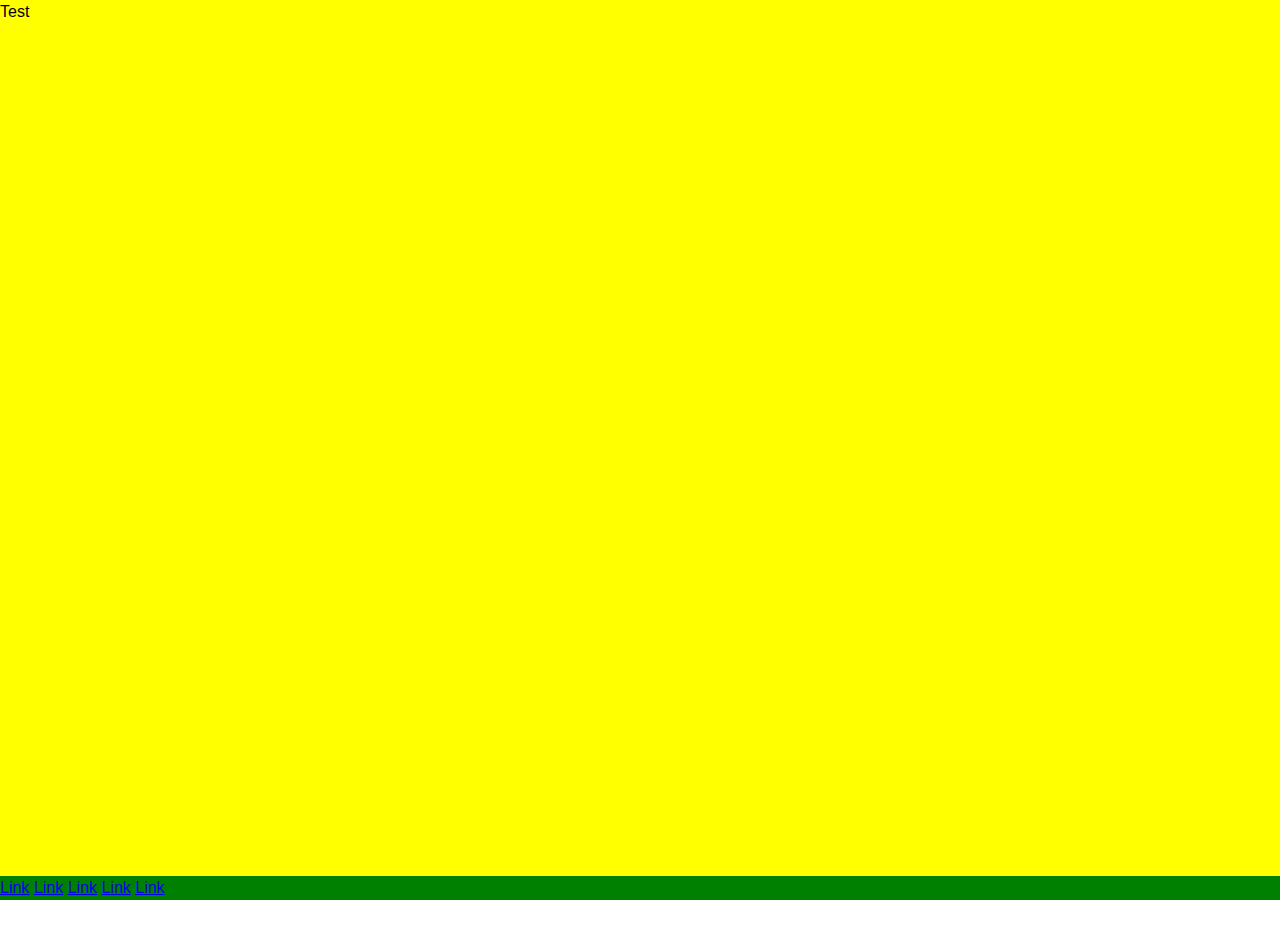
==== index.html @ cd863bf2 "initial" ====
<!DOCTYPE html>
<html lang="en">

<head>
    <meta charset="UTF-8">
    <meta name="viewport" content="width=device-width, initial-scale=1.0">
    <title>Tommi Ojaskivi</title>
    <link rel="stylesheet" href="css/style.css">
</head>

<body>
    <div id="content">


        <div id="first" class="page">Test</div>
        <div id="header">
            <div id="navbar">
                <a href="#">Link</a>
                <a href="#">Link</a>
                <a href="#">Link</a>
                <a href="#">Link</a>
                <a href="#">Link</a>
            </div>
        </div>
        <div id="second" class="page">Test</div>
    </div>


</body>

</html>
---- css/style.css ----
* {
    margin     : 0;
    padding    : 0;
    box-sizing : border-box;
    line-height: 1.5;
    font-family: 'Segoe UI', Roboto, Oxygen, Ubuntu, Cantarell, 'Open Sans', 'Helvetica Neue', sans-serif;
}
body{

}
.page {
    height: 100vh;
}

#first{
    position:absolute;
    left:0;
    right:0;
    top:0;
    bottom:0;
    background:yellow;
}
#second{
    position:
}

#header{
    height:50px;
}
#navbar {
    position: fixed; 
    bottom: 0;
    left:0;
    right:0;
    background: green;

}
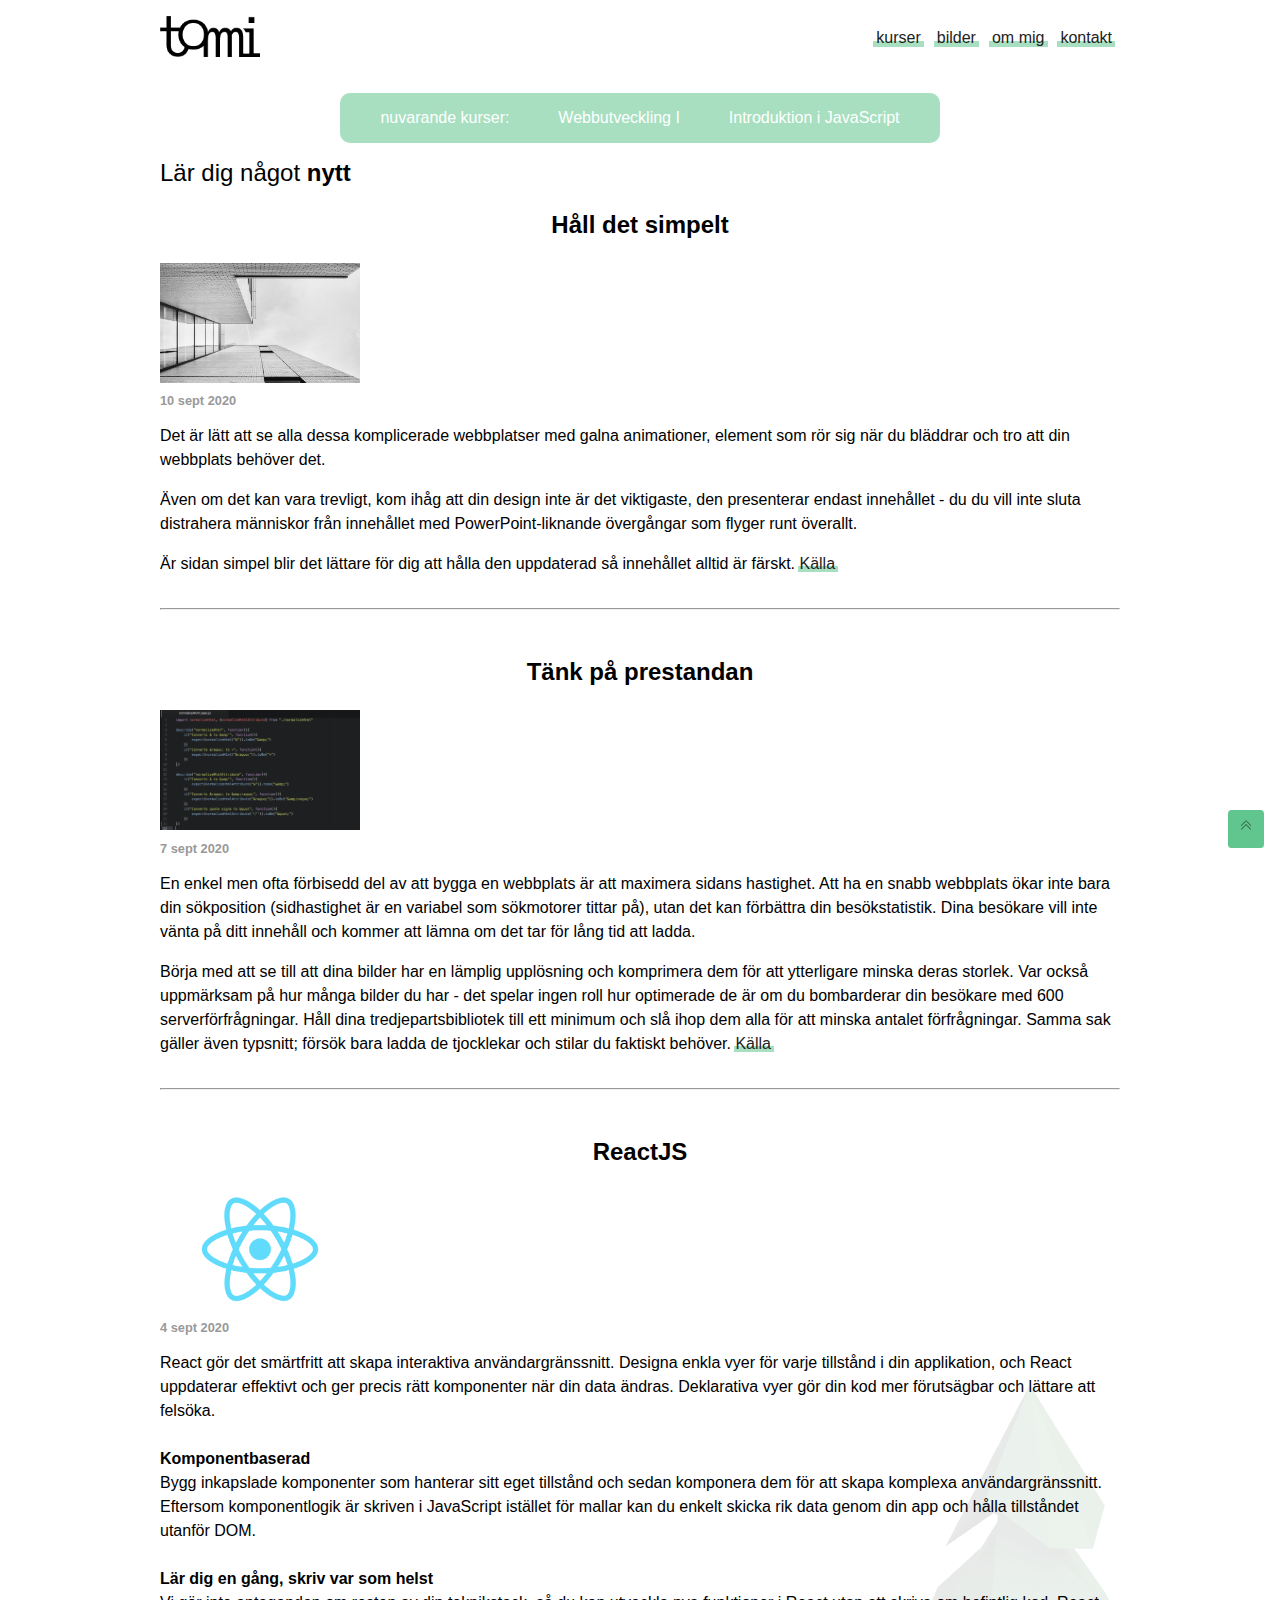
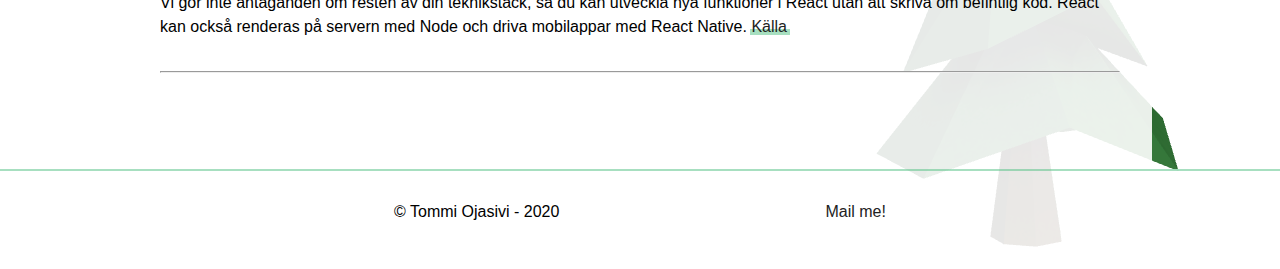
==== commit 998adfb7: "moment3 to mainpage" ====
--- a/index.html
+++ b/index.html
@@ -1,31 +1,181 @@
 <!DOCTYPE html>
-<html lang="en">
+<html lang="sv">
+
+<!-- Head innehåller information som inte syns för användaren -->
 
 <head>
     <meta charset="UTF-8">
     <meta name="viewport" content="width=device-width, initial-scale=1.0">
     <title>Tommi Ojaskivi</title>
+
+    <!-- Favicon är den lilla bilden som syns i fliken -->
+    <link rel="shortcut icon" href="img/favicon.png" type="image/x-icon">
+
+    <!-- Länk till CSS -->
     <link rel="stylesheet" href="css/style.css">
 </head>
 
+<!-- Body innehåller allt användaren ser -->
+
 <body>
-    <div id="content">
+
+    <!-- ankare som används i "tillbaka upp"-knappen -->
+    <a id="top"></a>
+
+    <!-- Tillbaka till toppen knapp -->
+    <a href="#top" id="top-button"><img src="img/uparrow.png" alt=""></a>
+
+    <div id="body-container">
+
+        <!-- Header är högst upp på sidan -->
+        <header>
+
+            <!-- En logotyp som även är en länk -->
+            <a href="index.html"><img src="img/logo.png" alt="Logotyp"></a>
+
+            <!-- Navigationsmeny -->
+            <nav>
+                <a href="courses.html">kurser</a>
+                <a href="pictures.html">bilder</a>
+                <a href="about.html">om mig</a>
+                <a href="contact.html">kontakt</a>
+            </nav>
+        </header>
+
+        <!-- Main innehåller själva innehållet på en sida -->
+        <main>
+
+            <div id="quick-link">
+                <span>nuvarande kurser:</span>
+                <a href="dt057g">Webbutveckling I</a>
+                <a href="dt084g">Introduktion i JavaScript</a>
+            </div>
+
+            <h2 class="top-h2"><span>Lär dig något</span> nytt</h2>
+
+            <!-- Article är en del av sidan -->
+            <article>
+
+                <!-- Lite mindre rubrik än h1 -->
+                <h2>Håll det simpelt</h2>
+
+                <!-- Länken ska öppnas i en ny flik -->
+                <a href="img/simple.jpg" target="_blank"><img src="img/simple.jpg"
+                        alt="Svartvit bild på ett stilrent hus"></a>
+
+                <!-- h4 är ännu mindre än h2 -->
+                <h4>10 sept 2020</h4>
+
+                <!-- Paragraf -->
+                <p>
+                    Det är lätt att se alla dessa komplicerade webbplatser med galna animationer, element som rör sig
+                    när du
+                    bläddrar och tro att din webbplats behöver det.
+                </p>
+                <p>Även om det kan vara trevligt, kom ihåg att din design inte är det viktigaste, den presenterar endast
+                    innehållet - du
+                    du vill inte sluta distrahera människor från innehållet med PowerPoint-liknande övergångar som
+                    flyger
+                    runt
+                    överallt.
+                </p>
+                <p>
+                    Är sidan simpel blir det lättare för dig att hålla den uppdaterad så innehållet alltid är färskt.
+
+                    <a href="https://www.bluleadz.com/blog/bid/96973/6-tips-for-beginner-level-web-designers"
+                        target="_blank">Källa</a>
 
 
-        <div id="first" class="page">Test</div>
-        <div id="header">
-            <div id="navbar">
-                <a href="#">Link</a>
-                <a href="#">Link</a>
-                <a href="#">Link</a>
-                <a href="#">Link</a>
-                <a href="#">Link</a>
-            </div>
-        </div>
-        <div id="second" class="page">Test</div>
-    </div>
+                    <!-- Skriver ut ett horisontellt streck för avdelning -->
+
+                </p>
+                <hr>
+            </article>
+
+            <!-- Exakt samma som ovan -->
+            <article>
+                <h2>Tänk på prestandan</h2>
+                <a href="img/js.png" target="_blank"><img src="img/js.png" alt="Skärmavbild av JavaScript-kod"></a>
+                <h4>7 sept 2020</h4>
+                <p>
+
+                    En enkel men ofta förbisedd del av att bygga en webbplats är att maximera sidans hastighet. Att ha
+                    en
+                    snabb
+                    webbplats ökar inte bara din sökposition (sidhastighet är en variabel som sökmotorer tittar på),
+                    utan
+                    det
+                    kan
+                    förbättra din besökstatistik. Dina besökare vill inte vänta på ditt innehåll och kommer att lämna om
+                    det
+                    tar
+                    för lång tid att ladda.
+
+                </p>
+                <p> Börja med att se till att dina bilder har en lämplig upplösning och komprimera dem för att
+                    ytterligare
+                    minska
+                    deras storlek.
+
+                    Var också uppmärksam på hur många bilder du har - det spelar ingen roll hur optimerade de är om du
+                    bombarderar din besökare med 600 serverförfrågningar.
+
+                    Håll dina tredjepartsbibliotek till ett minimum och slå ihop dem alla för att minska antalet
+                    förfrågningar.
+                    Samma sak gäller även typsnitt; försök bara ladda de tjocklekar och stilar du faktiskt behöver.
+
+                    <a href="https://www.bluleadz.com/blog/bid/96973/6-tips-for-beginner-level-web-designers"
+                        target="_blank">Källa</a>
+                </p>
+
+                <hr>
+            </article>
+            <article>
+                <h2>ReactJS</h2>
+                <a href="img/react.png" target="_blank"><img src="img/react.png"
+                        alt="ReactJS's logotyp, som ser ut som en atom"></a>
+                <h4>4 sept 2020</h4>
+                <p>
 
 
+                    React gör det smärtfritt att skapa interaktiva användargränssnitt. Designa enkla vyer för varje
+                    tillstånd i
+                    din applikation, och React uppdaterar effektivt och ger precis rätt komponenter när din data ändras.
+
+                    Deklarativa vyer gör din kod mer förutsägbar och lättare att felsöka.
+                    <br><br>
+                    <b>Komponentbaserad</b><br>
+                    Bygg inkapslade komponenter som hanterar sitt eget tillstånd och sedan komponera dem för att skapa
+                    komplexa
+                    användargränssnitt.
+
+                    Eftersom komponentlogik är skriven i JavaScript istället för mallar kan du enkelt skicka rik data
+                    genom
+                    din
+                    app och hålla tillståndet utanför DOM.
+
+                    <br><br>
+                    <b>Lär dig en gång, skriv var som helst</b><br>
+                    Vi gör inte antaganden om resten av din teknikstack, så du kan utveckla nya funktioner i React utan
+                    att
+                    skriva om befintlig kod.
+
+                    React kan också renderas på servern med Node och driva mobilappar med React Native.
+
+                    <a href="https://reactJS.org" target="_blank">Källa</a></p>
+                <hr>
+            </article>
+        </main>
+
+        <!-- Footer har man längst ner på en sida -->
+        <footer>
+            <div id="footer-content">
+                <!-- & copy ; är en copyright symbol - (c), på HTML-språk -->
+                &copy; Tommi Ojasivi - 2020<br>
+                <a href="mailto:tooj1800@student.miun.se">Mail me!</a>
+            </div>
+        </footer>
+    </div>
 </body>
 
 </html>--- a/css/style.css
+++ b/css/style.css
@@ -1,37 +1,436 @@
+/* jag använde inte float på något ställe, då jag inte fann något behov av att använda det */
+
+/* globala inställningar */
 * {
-    margin     : 0;
-    padding    : 0;
-    box-sizing : border-box;
-    line-height: 1.5;
+    /* nollställer margin och padding */
+    margin : 0;
+    padding: 0;
+
+    /* ändrar sättet margins räknas på */
+    box-sizing: border-box;
+
+    /* byter font */
     font-family: 'Segoe UI', Roboto, Oxygen, Ubuntu, Cantarell, 'Open Sans', 'Helvetica Neue', sans-serif;
 }
-body{
-
-}
-.page {
-    height: 100vh;
-}
-
-#first{
-    position:absolute;
-    left:0;
-    right:0;
-    top:0;
-    bottom:0;
-    background:yellow;
-}
-#second{
-    position:
-}
-
-#header{
-    height:50px;
-}
-#navbar {
-    position: fixed; 
-    bottom: 0;
-    left:0;
-    right:0;
-    background: green;
+
+html {
+    /* visar scrollbaren hela tiden, så sidan inte hoppar i sidleds */
+    overflow-y: scroll;
+}
+
+body {
+
+    /* 100% av skärmen. Krävs för att footern ska fungera korrekt */
+    min-height: 100vh;
+
+    position: relative;
+
+    background-image : url("../img/bgtree.png");
+    background-repeat: no-repeat;
+
+    /* flytta ned bakgrundsbilden längst ner till höger */
+    background-position: 100% 100%;
+
+    /* gör så att innehållet inte åker in bakom footern */
+    padding-bottom: 100px;
+
+
+}
+
+#body-container {
+    max-width: 1024px;
+    width    : 90%;
+
+    background-color: rgba(255, 255, 255, 0.9);
+
+    /* centerar bodyn */
+    margin       : auto;
+    /* flyttar ner innehållet på sidan 1 em */
+    padding-top  : 1em;
+    padding-left : 2em;
+    padding-right: 2em;
+
+    /* förhindrar innehållet ifrån att åka in bakom footern */
+    padding-bottom: 1em;
+
+}
+
+main {
+    padding-bottom: 2em;
+}
+
+/* upp-knappen */
+#top-button {
+
+    /* låst position */
+    position: fixed;
+
+    /* position på sidan */
+    right: 1em;
+    top  : 90%;
+
+    height: 10px;
+
+    background: rgba(79, 192, 130, 0.9);
+    z-index   : 999;
+    padding   : .4em .8em 2em .8em;
+
+    /* rundade hörn */
+
+    border-radius  : 10%;
+    justify-content: center;
+}
+
+#top-button img {
+    width : 10px;
+    height: 10px;
+}
+
+header {
+    /* flyttar innehållet så det ligger bredvid varandra och flyttar isär innehållet */
+    display        : flex;
+    justify-content: space-between;
+
+    /* flyttar ner innehåller under headern */
+    margin-bottom: 2em;
+}
+
+h2 {
+    margin-bottom: 1em;
+}
+
+footer {
+    display        : flex;
+    justify-content: space-around;
+    position       : absolute;
+    bottom         : 0;
+    left           : 0;
+    right          : 0;
+    height         : 100px;
+    margin         : auto;
+
+    /* border ovanför footern */
+    border-top      : 2px solid rgba(79, 192, 130, 0.5);
+    background-color: rgba(255, 255, 255, 0.9);
+
+}
+
+#footer-content {
+    display        : flex;
+    justify-content: space-evenly;
+    max-width      : 1024px;
+    width          : 90%;
+
+    padding-top: 2em;
+}
+
+p {
+    margin-top   : 1em;
+    margin-bottom: 1em;
+    line-height  : 1.5;
+}
+
+header img {
+    width: 100px;
+}
+
+nav {
+    display    : flex;
+    align-items: center;
+}
+
+/* ändrar endast a-taggar i nav */
+nav a {
+    margin: 0.5em;
+}
+
+/* ändrar länkar när man har besökt en länk, har musen på en länk och klickar på en länk */
+a,
+a:visited,
+a:hover,
+a:active {
+    font-weight    : 500;
+    text-decoration: none;
+    color          : #222;
+    position       : relative;
+    z-index        : 1;
+}
+
+/* kod för den där gröna markeringen på alla länkarna */
+/* jag vill inte ha den på min header-logo */
+/* grundkod från evanyou.me */
+nav a:after,
+p a:after,
+#image-menu a:after,
+li a:after {
+    /* gröna-rektangeln innehåller ingen text (content) */
+    content : "";
+    position: absolute;
+
+    /* flyttar den längst bak */
+    z-index: -999;
+
+    /* hur mycket av länken ska täckas */
+    top: 65%;
+
+    /* rutan sticker ut lite på bägge sidor */
+    left : -0.2em;
+    right: -0.2em;
+
+    /*  */
+    bottom          : 0;
+    transition      : top 250ms;
+    background-color: rgba(79, 192, 130, 0.5);
+}
+
+p a:after {
+    left: -0.1em;
+}
+
+a:hover:after,
+#image-menu a:hover:after {
+    top: 0%;
+}
+
+/* index/nyhets-sidan */
+
+#quick-link {
+    display        : flex;
+    margin         : auto;
+    min-width      : 50%;
+    max-width      : 600px;
+    justify-content: space-around;
+    margin-bottom  : 1em;
+    background     : rgba(79, 192, 130, .5);
+    padding        : 1em;
+    border-radius  : 10px;
+    color          : white;
+    font-weight    : bold;
+
+}
+
+#quick-link a {
+    color: white;
+}
+
+#quick-link a:hover {
+    color: #ddd;
+}
+
+article img {
+    width : 200px;
+    height: 120px;
+
+    /* behåller aspect-ration vid ändrande av storlek */
+    object-fit: cover;
+
+}
+
+hr {
+    margin-top   : 2em;
+    margin-bottom: 3em;
+}
+
+article h2 {
+    margin-bottom: 1em;
+    text-align   : center;
+}
+
+h4 {
+    margin-top   : 0.5em;
+    margin-bottom: 0.5em;
+    /* mindre text, annan färg och annat typsnitt */
+    font-size    : 0.8rem;
+    color        : #999;
+    font-family  : 'Lucida Sans', 'Lucida Sans Regular', 'Lucida Grande', 'Lucida Sans Unicode', Geneva, Verdana, sans-serif;
+}
+
+/* courses-sidan */
+table {
+    margin: auto;
+
+    /* tabellen är 75% av bodyn */
+    width        : 75%;
+    margin-top   : 2em;
+    margin-bottom: 2em;
+
+    border-collapse: collapse;
+}
+
+/* varje jämn (varannan) rad blir lite mörkare */
+tr:nth-child(even) {
+    background-color: #EEE;
+}
+
+/* pictures-sidorna */
+
+#image-main {
+    display: flex;
+}
+
+#image-menu {
+    width    : 20%;
+    min-width: 150px;
+    display  : flex;
+
+    /* flex går nedåt */
+    flex-direction: column;
+    align-items   : center;
+
+    /* flytta ner länkarna lite */
+    padding-top: 3%;
+}
+
+#image-menu a {
+    margin-top: 1em;
+
+}
+
+#image-container {
+    display        : flex;
+    justify-content: space-evenly;
+    flex-wrap      : wrap;
+}
+
+#image-container a {
+    display: flex;
+    width  : fit-content;
+    border : 2px solid black;
+    padding: 1em;
+    margin : 1em;
+}
+
+#image-container img {
+
+    width     : 220px;
+    object-fit: contain;
+}
+
+/* tredje td kommer ha centrerad text */
+td:nth-child(3) {
+    text-align: center;
+}
+
+
+/* about me-sidan */
+
+
+.about-me {
+    display: flex;
+}
+
+.column {
+    width: 67%;
+}
+
+#right {
+    width: 33%;
+}
+
+.about-me img {
+    width     : 100%;
+    object-fit: cover;
+}
+
+span {
+    font-weight: 100;
+}
+
+.column ul,
+.column li {
+    list-style-position: inside;
+    margin-top         : 1em;
+    line-height        : 1.5;
+}
+
+.column li {
+    list-style-position: inside;
+}
+
+.column p {
+    padding-right: 2em;
+}
+
+/* contact-sidan */
+
+fieldset {
+    margin       : auto;
+    margin-top   : 1em;
+    margin-bottom: 1em;
+    width        : 75%;
+}
+
+legend {
+    /* flyttar in texten lite mot mitten och uppåt */
+    margin-left   : 2%;
+    padding-bottom: 6px;
+}
+
+form {
+    display       : flex;
+    flex-direction: column;
+    width         : 50%;
+    margin        : auto;
+}
+
+#action-button {
+    margin: auto;
+}
+
+#boxes-and-buttons {
+    display: flex;
+    margin : auto;
+}
+
+input,
+select,
+textarea {
+    margin : 1em;
+    padding: 1em;
+}
+
+@media screen and (max-width:800px) {
+    #image-main {
+        display: block;
+    }
+
+    .top-h2 {
+        display: none;
+    }
+
+    #image-menu {
+        flex-direction : row;
+        width          : 100%;
+        justify-content: space-evenly;
+    }
+
+    form {
+        width: 100%;
+    }
+
+    #boxes-and-buttons {
+        display: block;
+    }
+}
+
+@media screen and (max-width:600px) {
+
+    #quick-link span {
+        display: none;
+    }
+
+    .about-me {
+        flex-direction: column;
+    }
+
+    .column,
+    #right {
+        width : 100%;
+        margin: auto;
+    }
+
+    .column {
+        margin-bottom: 2em;
+    }
 
 }